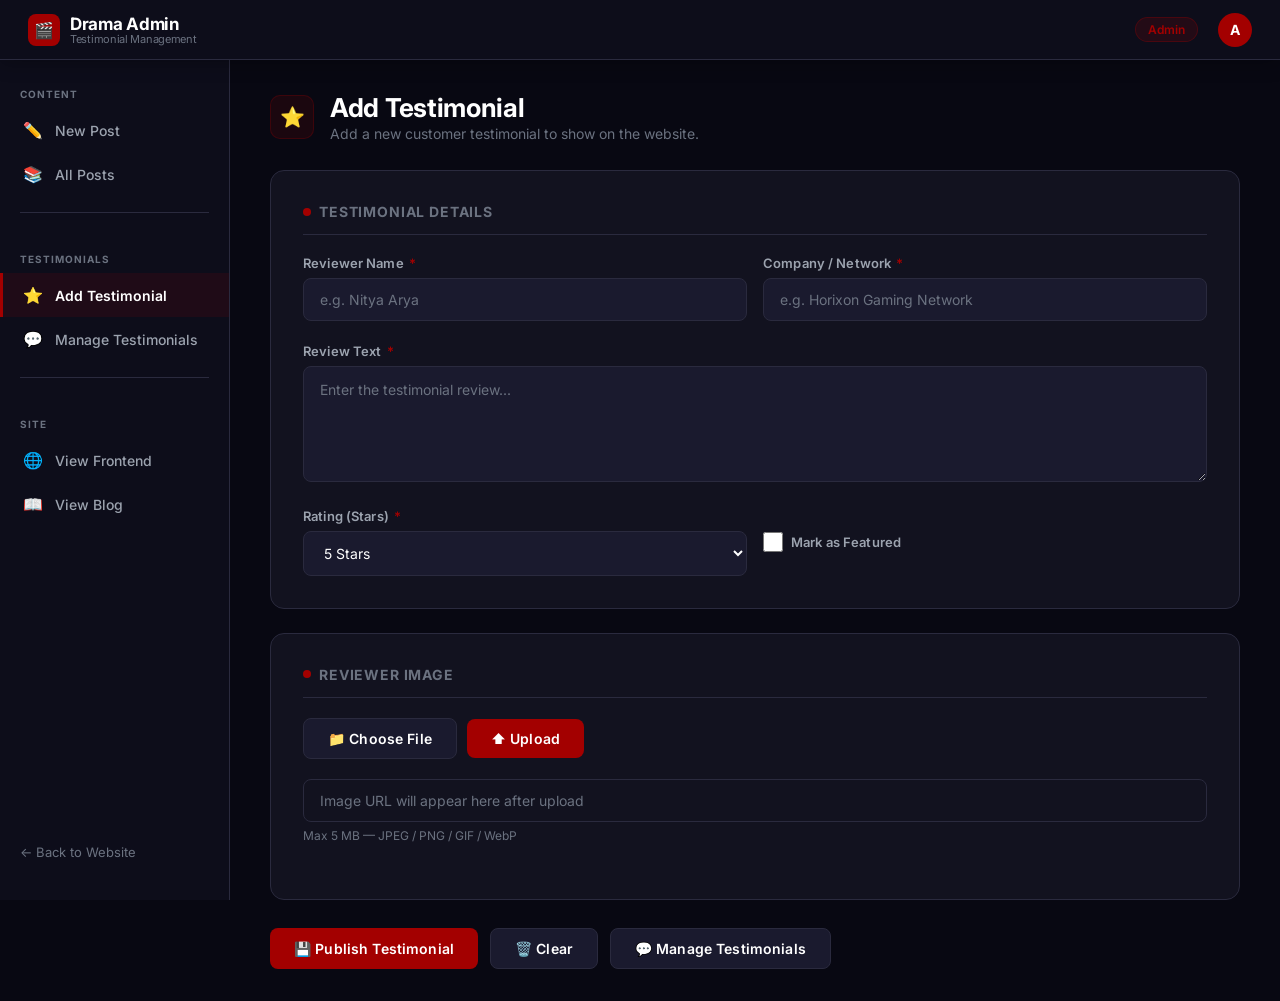
==== add-testimonial.html @ d1067a59 "testimonials added" ====
<!DOCTYPE html>
<html lang="en">
<head>
    <meta charset="UTF-8">
    <meta name="viewport" content="width=device-width, initial-scale=1.0">
    <title>Add Testimonial — Drama Admin</title>
    <link rel="stylesheet" href="css/admin.css">
</head>
<body>

    <!-- Top Bar -->
    <div class="admin-topbar">
        <a href="index.html" class="topbar-logo">
            <div class="topbar-logo-icon">🎬</div>
            <div>
                Drama Admin
                <span class="topbar-title-sub">Testimonial Management</span>
            </div>
        </a>
        <div class="topbar-spacer"></div>
        <span class="topbar-badge">Admin</span>
        <div class="topbar-avatar">A</div>
    </div>

    <!-- Layout -->
    <div class="admin-layout">

        <!-- Sidebar -->
        <aside class="admin-sidebar">
            <span class="sidebar-section-label">Content</span>
            <a href="index.html" class="sidebar-nav-btn">
                <span class="nav-icon">✏️</span> New Post
            </a>
            <a href="manage.html" class="sidebar-nav-btn">
                <span class="nav-icon">📚</span> All Posts
            </a>

            <div class="sidebar-divider"></div>

            <span class="sidebar-section-label">Testimonials</span>
            <a href="add-testimonial.html" class="sidebar-nav-btn active">
                <span class="nav-icon">⭐</span> Add Testimonial
            </a>
            <a href="manage-testimonials.html" class="sidebar-nav-btn">
                <span class="nav-icon">💬</span> Manage Testimonials
            </a>

            <div class="sidebar-divider"></div>

            <span class="sidebar-section-label">Site</span>
            <a href="../index.html" class="sidebar-nav-btn" target="_blank">
                <span class="nav-icon">🌐</span> View Frontend
            </a>
            <a href="../blogs.html" class="sidebar-nav-btn" target="_blank">
                <span class="nav-icon">📖</span> View Blog
            </a>

            <div class="sidebar-footer">
                <a href="../index.html" class="sidebar-footer-link">← Back to Website</a>
            </div>
        </aside>

        <!-- Main Workspace -->
        <main class="admin-main">

            <div class="workspace-header">
                <div class="workspace-header-icon">⭐</div>
                <div>
                    <h1>Add Testimonial</h1>
                    <p>Add a new customer testimonial to show on the website.</p>
                </div>
            </div>

            <div class="success-message" id="successMessage">
                ✅ Testimonial published successfully! <a href="manage-testimonials.html">View all testimonials →</a>
            </div>
            <div class="error-message" id="errorMessage"></div>

            <form id="testimonialForm" autocomplete="off">

                <!-- Post Details -->
                <div class="workspace-card">
                    <div class="workspace-card-title">
                        <span class="card-dot"></span> Testimonial Details
                    </div>

                    <div style="display:grid; grid-template-columns:1fr 1fr; gap:16px;">
                        <div class="form-group">
                            <label>Reviewer Name <span class="required">*</span></label>
                            <input type="text" id="name" required maxlength="100" placeholder="e.g. Nitya Arya">
                        </div>

                        <div class="form-group">
                            <label>Company / Network <span class="required">*</span></label>
                            <input type="text" id="company" required maxlength="150" placeholder="e.g. Horixon Gaming Network">
                        </div>
                    </div>

                    <div class="form-group">
                        <label>Review Text <span class="required">*</span></label>
                        <textarea id="text" required maxlength="1000" rows="4" placeholder="Enter the testimonial review..."></textarea>
                    </div>

                    <div style="display:grid; grid-template-columns:1fr 1fr; gap:16px;">
                        <div class="form-group" style="margin-bottom:0;">
                            <label>Rating (Stars) <span class="required">*</span></label>
                            <select id="rating" required>
                                <option value="5">5 Stars</option>
                                <option value="4">4 Stars</option>
                                <option value="3">3 Stars</option>
                                <option value="2">2 Stars</option>
                                <option value="1">1 Star</option>
                            </select>
                        </div>
                        <div class="form-group" style="margin-bottom:0; display:flex; align-items:center; gap:8px;">
                            <input type="checkbox" id="isFeatured" style="width:20px; height:20px;">
                            <label for="isFeatured" style="margin-bottom:0; cursor:pointer;">Mark as Featured</label>
                        </div>
                    </div>
                </div>

                <!-- Reviewer Image -->
                <div class="workspace-card">
                    <div class="workspace-card-title">
                        <span class="card-dot"></span> Reviewer Image
                    </div>
                    <div class="form-group">
                        <div class="upload-btn-container">
                            <input type="file" id="imageFile" accept="image/*" style="display:none;">
                            <button type="button" class="btn btn-secondary" onclick="document.getElementById('imageFile').click()">
                                📁 Choose File
                            </button>
                            <button type="button" class="btn btn-primary" onclick="uploadImage()" id="uploadBtn" disabled>
                                ⬆️ Upload
                            </button>
                            <span id="uploadStatus"></span>
                        </div>
                        <input type="text" id="image" required readonly placeholder="Image URL will appear here after upload" style="background:var(--bg-card); cursor:not-allowed; margin-top:10px;">
                        <div class="help-text">Max 5 MB — JPEG / PNG / GIF / WebP</div>
                    </div>
                    <div class="image-preview-box" id="imagePreview">
                        <img id="previewImg" alt="Preview">
                    </div>
                </div>

                <!-- Actions -->
                <div class="button-group">
                    <button type="submit" class="btn btn-primary">💾 Publish Testimonial</button>
                    <button type="button" class="btn btn-secondary" onclick="clearForm()">🗑️ Clear</button>
                    <a href="manage-testimonials.html" class="btn btn-secondary">💬 Manage Testimonials</a>
                </div>

            </form>
        </main>
    </div>

    <script>
    // Assuming backend on same server/port structure or local port 5001
    // Usually admin uses the deployed URL but we use the same base logic as blog
    const API_BASE = (window.location.protocol === 'file:' || window.location.hostname === 'localhost' || window.location.hostname === '127.0.0.1')
        ? 'http://localhost:5001' 
        : 'https://streamplaydrama-backend.onrender.com';
    const API_URL    = `${API_BASE}/api/testimonials`;
    const UPLOAD_URL = `${API_BASE}/api/upload`;

    // ─────────────────────────────────────────────
    // Image upload
    // ─────────────────────────────────────────────
    document.getElementById('imageFile').addEventListener('change', function(e) {
        const file = e.target.files[0];
        document.getElementById('uploadBtn').disabled = !file;
        document.getElementById('uploadStatus').textContent = file ? `Selected: ${file.name}` : '';
        document.getElementById('uploadStatus').style.color = '#F5A623';
    });

    async function uploadImage() {
        const fileInput = document.getElementById('imageFile');
        const file = fileInput.files[0];
        if (!file) return alert('Please choose an image first');
        if (file.size > 5 * 1024 * 1024) return alert('File must be under 5 MB');

        const btn = document.getElementById('uploadBtn');
        const status = document.getElementById('uploadStatus');
        btn.disabled = true;
        btn.textContent = '⏳ Uploading…';
        status.textContent = 'Uploading…';

        try {
            const fd = new FormData();
            fd.append('image', file);
            const res  = await fetch(UPLOAD_URL, { method: 'POST', body: fd });
            const data = await res.json();
            if (data.success) {
                document.getElementById('image').value = data.data.url;
                document.getElementById('previewImg').src = API_BASE + data.data.url;
                document.getElementById('imagePreview').style.display = 'block';
                status.textContent = '✅ Uploaded!';
                status.style.color = '#10B981';
                btn.textContent = '✅ Done';
                setTimeout(() => { btn.textContent = '⬆️ Upload'; status.textContent = data.data.filename; }, 3000);
            } else throw new Error(data.message || 'Upload failed');
        } catch (err) {
            status.textContent = '❌ Failed'; status.style.color = '#DC2626';
            btn.textContent = '⬆️ Upload'; btn.disabled = false;
            alert('Upload error: ' + err.message);
        }
    }

    // ─────────────────────────────────────────────
    // Submit
    // ─────────────────────────────────────────────
    document.getElementById('testimonialForm').addEventListener('submit', async e => {
        e.preventDefault();

        const payload = {
            name: document.getElementById('name').value,
            company: document.getElementById('company').value,
            text: document.getElementById('text').value,
            rating: parseInt(document.getElementById('rating').value),
            isFeatured: document.getElementById('isFeatured').checked,
            image: document.getElementById('image').value
        };

        const btn = e.target.querySelector('[type="submit"]');
        btn.disabled = true; btn.textContent = '⏳ Publishing…';

        try {
            const res  = await fetch(API_URL, {
                method: 'POST',
                headers: { 'Content-Type': 'application/json' },
                body: JSON.stringify(payload)
            });
            const data = await res.json();
            if (data.success) {
                document.getElementById('successMessage').style.display = 'block';
                document.getElementById('errorMessage').style.display   = 'none';
                clearForm();
                window.scrollTo({ top: 0, behavior: 'smooth' });
            } else throw new Error(data.message || 'Create failed');
        } catch (err) {
            document.getElementById('errorMessage').textContent = '❌ ' + err.message;
            document.getElementById('errorMessage').style.display   = 'block';
            document.getElementById('successMessage').style.display = 'none';
            window.scrollTo({ top: 0, behavior: 'smooth' });
        } finally {
            btn.disabled = false; btn.textContent = '💾 Publish Testimonial';
        }
    });

    // ─────────────────────────────────────────────
    // Clear form
    // ─────────────────────────────────────────────
    function clearForm() {
        document.getElementById('testimonialForm').reset();
        document.getElementById('uploadBtn').disabled = true;
        document.getElementById('uploadStatus').textContent = '';
        document.getElementById('imagePreview').style.display = 'none';
    }
    </script>
</body>
</html>
---- css/admin.css ----
/* =============================================================
   Drama Platform Admin Panel — Crimson Cinema Dark Theme
   Sidebar + Workspace Layout
   ============================================================= */

@import url('https://fonts.googleapis.com/css2?family=Inter:wght@300;400;500;600;700;800&display=swap');

* {
    margin: 0;
    padding: 0;
    box-sizing: border-box;
}

:root {
    --bg-deep:    #080812;
    --bg-dark:    #0D0D1A;
    --bg-card:    #12121F;
    --surface:    #1A1A2E;
    --surface-2:  #1F1F32;
    --border:     #2A2A3E;
    --border-light: rgba(255,255,255,0.06);
    --primary:    #A30000;
    --primary-hover: #C00000;
    --accent:     #F5A623;
    --text-primary:   #FFFFFF;
    --text-secondary: #9CA3AF;
    --text-muted:     #6B7280;
    --green:      #10B981;
    --red-alert:  #DC2626;
    --shadow:     rgba(163,0,0,0.25);
}

body {
    font-family: 'Inter', -apple-system, BlinkMacSystemFont, 'Segoe UI', sans-serif;
    background: var(--bg-deep);
    color: var(--text-primary);
    min-height: 100vh;
    display: flex;
    flex-direction: column;
}

/* ============================================================
   TOP NAV BAR
   ============================================================ */
.admin-topbar {
    height: 60px;
    background: var(--bg-dark);
    border-bottom: 1px solid var(--border);
    display: flex;
    align-items: center;
    padding: 0 28px;
    gap: 20px;
    position: sticky;
    top: 0;
    z-index: 100;
    box-shadow: 0 2px 20px rgba(0,0,0,0.3);
}

.topbar-logo {
    display: flex;
    align-items: center;
    gap: 10px;
    font-size: 17px;
    font-weight: 700;
    color: var(--text-primary);
    text-decoration: none;
    letter-spacing: -0.3px;
}

.topbar-logo-icon {
    width: 32px;
    height: 32px;
    background: var(--primary);
    border-radius: 8px;
    display: flex;
    align-items: center;
    justify-content: center;
    font-size: 16px;
}

.topbar-title-sub {
    font-size: 11px;
    font-weight: 400;
    color: var(--text-muted);
    display: block;
    line-height: 1;
}

.topbar-spacer { flex: 1; }

.topbar-badge {
    background: rgba(163,0,0,0.15);
    border: 1px solid rgba(163,0,0,0.3);
    color: var(--primary);
    font-size: 12px;
    font-weight: 600;
    padding: 4px 12px;
    border-radius: 20px;
}

.topbar-avatar {
    width: 34px;
    height: 34px;
    background: var(--primary);
    border-radius: 50%;
    display: flex;
    align-items: center;
    justify-content: center;
    font-size: 14px;
    font-weight: 700;
    cursor: pointer;
}

/* ============================================================
   LAYOUT: SIDEBAR + WORKSPACE
   ============================================================ */
.admin-layout {
    display: flex;
    flex: 1;
    min-height: calc(100vh - 60px);
}

/* ============================================================
   SIDEBAR
   ============================================================ */
.admin-sidebar {
    width: 230px;
    flex-shrink: 0;
    background: var(--bg-dark);
    border-right: 1px solid var(--border);
    padding: 28px 0 40px;
    display: flex;
    flex-direction: column;
    gap: 0;
    position: sticky;
    top: 60px;
    height: calc(100vh - 60px);
    overflow-y: auto;
}

.sidebar-section-label {
    font-size: 10px;
    font-weight: 700;
    text-transform: uppercase;
    letter-spacing: 0.1em;
    color: var(--text-muted);
    padding: 0 20px;
    margin-bottom: 8px;
    margin-top: 24px;
}

.sidebar-section-label:first-child {
    margin-top: 0;
}

.sidebar-nav-btn {
    display: flex;
    align-items: center;
    gap: 12px;
    padding: 12px 20px;
    color: var(--text-secondary);
    text-decoration: none;
    font-size: 14px;
    font-weight: 500;
    border-left: 3px solid transparent;
    cursor: pointer;
    background: none;
    border-top: none;
    border-right: none;
    border-bottom: none;
    width: 100%;
    text-align: left;
    transition: all 0.2s ease;
    position: relative;
}

.sidebar-nav-btn .nav-icon {
    width: 20px;
    text-align: center;
    font-size: 16px;
    flex-shrink: 0;
}

.sidebar-nav-btn:hover {
    background: rgba(255,255,255,0.04);
    color: var(--text-primary);
    border-left-color: var(--border);
}

.sidebar-nav-btn.active {
    background: rgba(163,0,0,0.12);
    color: var(--text-primary);
    border-left-color: var(--primary);
    font-weight: 600;
}

.sidebar-nav-btn.active .nav-icon {
    color: var(--primary);
}

.sidebar-divider {
    height: 1px;
    background: var(--border);
    margin: 16px 20px;
}

.sidebar-footer {
    margin-top: auto;
    padding: 16px 20px 0;
}

.sidebar-footer-link {
    display: flex;
    align-items: center;
    gap: 8px;
    color: var(--text-muted);
    font-size: 13px;
    text-decoration: none;
    transition: color 0.2s ease;
}

.sidebar-footer-link:hover {
    color: var(--text-secondary);
}

/* ============================================================
   MAIN WORKSPACE
   ============================================================ */
.admin-main {
    flex: 1;
    padding: 32px 40px;
    overflow-y: auto;
    background: var(--bg-deep);
}

.workspace-header {
    display: flex;
    align-items: center;
    gap: 16px;
    margin-bottom: 28px;
}

.workspace-header-icon {
    width: 44px;
    height: 44px;
    background: rgba(163,0,0,0.12);
    border: 1px solid rgba(163,0,0,0.25);
    border-radius: 10px;
    display: flex;
    align-items: center;
    justify-content: center;
    font-size: 20px;
    flex-shrink: 0;
}

.workspace-header h1 {
    font-size: 26px;
    font-weight: 700;
    color: var(--text-primary);
    letter-spacing: -0.3px;
    margin: 0;
}

.workspace-header p {
    font-size: 14px;
    color: var(--text-muted);
    margin: 2px 0 0;
}

.workspace-card {
    background: var(--bg-card);
    border: 1px solid var(--border);
    border-radius: 14px;
    padding: 32px;
    margin-bottom: 24px;
}

.workspace-card-title {
    font-size: 14px;
    font-weight: 700;
    text-transform: uppercase;
    letter-spacing: 0.06em;
    color: var(--text-muted);
    margin-bottom: 20px;
    padding-bottom: 14px;
    border-bottom: 1px solid var(--border);
    display: flex;
    align-items: center;
    gap: 8px;
}

.workspace-card-title .card-dot {
    width: 8px;
    height: 8px;
    border-radius: 50%;
    background: var(--primary);
    flex-shrink: 0;
}

/* ============================================================
   FORM ELEMENTS
   ============================================================ */
.form-group {
    margin-bottom: 22px;
}

label {
    display: block;
    margin-bottom: 7px;
    color: var(--text-secondary);
    font-weight: 600;
    font-size: 13px;
    letter-spacing: 0.01em;
}

label .required {
    color: var(--primary);
    margin-left: 2px;
}

input[type="text"],
input[type="url"],
textarea,
select {
    width: 100%;
    padding: 12px 16px;
    border: 1.5px solid var(--border);
    border-radius: 8px;
    font-size: 14px;
    transition: all 0.25s ease;
    font-family: inherit;
    background: var(--surface);
    color: var(--text-primary);
    outline: none;
}

input[type="text"]::placeholder,
textarea::placeholder {
    color: var(--text-muted);
}

input:focus,
textarea:focus,
select:focus {
    border-color: var(--primary);
    box-shadow: 0 0 0 3px rgba(163, 0, 0, 0.12);
    background: var(--surface-2);
}

select option {
    background: var(--surface);
}

textarea {
    resize: vertical;
    min-height: 90px;
    line-height: 1.6;
}

.char-count {
    font-size: 11px;
    color: var(--text-muted);
    margin-top: 5px;
    text-align: right;
}

.help-text {
    font-size: 12px;
    color: var(--text-muted);
    margin-top: 5px;
    line-height: 1.5;
}

/* ============================================================
   BUTTONS
   ============================================================ */
.btn {
    padding: 11px 24px;
    border: none;
    border-radius: 8px;
    font-size: 14px;
    font-weight: 600;
    cursor: pointer;
    transition: all 0.25s ease;
    display: inline-flex;
    align-items: center;
    gap: 8px;
    font-family: inherit;
    text-decoration: none;
    letter-spacing: 0.01em;
}

.btn-primary {
    background: var(--primary);
    color: white;
}

.btn-primary:hover {
    background: var(--primary-hover);
    transform: translateY(-1px);
    box-shadow: 0 6px 20px rgba(163, 0, 0, 0.35);
}

.btn-secondary {
    background: var(--surface);
    color: var(--text-primary);
    border: 1.5px solid var(--border);
}

.btn-secondary:hover {
    background: var(--surface-2);
    border-color: rgba(255,255,255,0.12);
}

.btn-success {
    background: var(--green);
    color: white;
}

.btn-success:hover {
    background: #059669;
    transform: translateY(-1px);
    box-shadow: 0 6px 20px rgba(16, 185, 129, 0.3);
}

.btn-danger {
    background: var(--red-alert);
    color: white;
}

.btn-danger:hover {
    background: #B91C1C;
}

.button-group {
    display: flex;
    gap: 12px;
    margin-top: 28px;
    flex-wrap: wrap;
}

/* ============================================================
   TAGS
   ============================================================ */
.tags-input {
    display: flex;
    flex-wrap: wrap;
    gap: 8px;
    padding: 10px 14px;
    border: 1.5px solid var(--border);
    border-radius: 8px;
    min-height: 48px;
    background: var(--surface);
    cursor: text;
    transition: all 0.25s ease;
}

.tags-input:focus-within {
    border-color: var(--primary);
    box-shadow: 0 0 0 3px rgba(163, 0, 0, 0.12);
}

.tag {
    background: rgba(163,0,0,0.18);
    border: 1px solid rgba(163,0,0,0.35);
    color: var(--text-primary);
    padding: 4px 12px;
    border-radius: 20px;
    font-size: 13px;
    display: flex;
    align-items: center;
    gap: 6px;
    font-weight: 500;
}

.tag-remove {
    background: none;
    border: none;
    color: var(--text-muted);
    cursor: pointer;
    font-weight: bold;
    padding: 0;
    width: 16px;
    height: 16px;
    border-radius: 50%;
    display: flex;
    align-items: center;
    justify-content: center;
    font-size: 13px;
    transition: all 0.2s ease;
}

.tag-remove:hover {
    background: rgba(255,255,255,0.15);
    color: white;
}

.tag-input {
    border: none;
    outline: none;
    flex: 1;
    min-width: 120px;
    padding: 4px 6px;
    background: transparent;
    color: var(--text-primary);
    font-size: 14px;
    font-family: inherit;
}

/* ============================================================
   CONTENT SECTIONS (Rich Text)
   ============================================================ */
.sections-container {
    display: flex;
    flex-direction: column;
    gap: 16px;
    margin-bottom: 16px;
}

.section-item {
    background: var(--surface);
    border: 1.5px solid var(--border);
    border-radius: 10px;
    overflow: hidden;
    transition: border-color 0.2s ease;
}

.section-item:focus-within {
    border-color: rgba(163,0,0,0.4);
}

.section-header {
    display: flex;
    justify-content: space-between;
    align-items: center;
    padding: 14px 20px;
    background: var(--bg-card);
    border-bottom: 1px solid var(--border);
}

.section-number {
    font-size: 13px;
    font-weight: 700;
    color: var(--accent);
    display: flex;
    align-items: center;
    gap: 8px;
}

.section-number::before {
    content: '';
    width: 6px;
    height: 6px;
    border-radius: 50%;
    background: var(--accent);
    display: inline-block;
}

.section-body {
    padding: 18px 20px;
}

.section-body .form-group {
    margin-bottom: 16px;
}

.section-body .form-group:last-child {
    margin-bottom: 0;
}

.remove-section {
    background: rgba(220,38,38,0.12);
    color: var(--red-alert);
    border: 1px solid rgba(220,38,38,0.25);
    padding: 5px 14px;
    border-radius: 6px;
    cursor: pointer;
    font-size: 12px;
    font-weight: 600;
    transition: all 0.2s ease;
    font-family: inherit;
}

.remove-section:hover {
    background: var(--red-alert);
    color: white;
    border-color: var(--red-alert);
}

/* ============================================================
   CKEDITOR WRAPPER
   ============================================================ */
.ck-editor-wrapper {
    border: 1.5px solid var(--border);
    border-radius: 8px;
    overflow: hidden;
    transition: border-color 0.25s ease;
    background: var(--surface);
}

.ck-editor-wrapper:focus-within {
    border-color: var(--primary);
    box-shadow: 0 0 0 3px rgba(163, 0, 0, 0.12);
}

/* Override CKEditor toolbar to match dark theme */
.cke_chrome { border: none !important; border-radius: 0 !important; }
.cke_top {
    background: #1A1A2E !important;
    border-bottom: 1px solid #2A2A3E !important;
    padding: 6px 10px !important;
}
.cke_bottom {
    background: #1A1A2E !important;
    border-top: 1px solid #2A2A3E !important;
}
.cke_editable {
    background: #12121F !important;
    color: #D1D5DB !important;
    font-size: 15px !important;
    line-height: 1.7 !important;
    min-height: 200px !important;
    padding: 16px !important;
}
.cke_button__bold_label,
.cke_button__italic_label,
.cke_toolgroup a.cke_button { border-radius: 4px !important; }
.cke_button:hover, .cke_button_on { background: rgba(163,0,0,0.2) !important; }

/* ============================================================
   SUCCESS / ERROR MESSAGES
   ============================================================ */
.success-message,
.error-message {
    padding: 14px 20px;
    border-radius: 10px;
    margin-bottom: 20px;
    display: none;
    font-weight: 600;
    font-size: 14px;
    align-items: center;
    gap: 10px;
}

.success-message {
    background: rgba(16, 185, 129, 0.12);
    color: var(--green);
    border: 1px solid rgba(16, 185, 129, 0.3);
}

.success-message a {
    color: var(--green);
    text-decoration: underline;
}

.error-message {
    background: rgba(220, 38, 38, 0.12);
    color: #FCA5A5;
    border: 1px solid rgba(220, 38, 38, 0.3);
}

/* ============================================================
   IMAGE UPLOAD
   ============================================================ */
.upload-btn-container {
    display: flex;
    gap: 10px;
    margin-bottom: 10px;
    align-items: center;
    flex-wrap: wrap;
}

.upload-btn-container .btn {
    flex: 0 0 auto;
}

#uploadStatus {
    display: flex;
    align-items: center;
    color: var(--text-muted);
    font-size: 13px;
}

.image-preview-box {
    margin-top: 12px;
    padding: 12px;
    background: var(--surface);
    border: 1px dashed var(--border);
    border-radius: 8px;
    display: none;
    width: fit-content;
}

.image-preview-box img {
    max-width: 280px;
    max-height: 180px;
    border-radius: 8px;
    display: block;
}

/* ============================================================
   MANAGE TABLE / BLOG CARDS
   ============================================================ */
.filters {
    display: flex;
    gap: 14px;
    margin-bottom: 24px;
    flex-wrap: wrap;
}

.search-input {
    flex: 1;
    min-width: 200px;
}

.category-filter {
    width: 200px;
    flex-shrink: 0;
}

.blog-card-manage {
    display: flex;
    gap: 20px;
    align-items: flex-start;
    background: var(--surface);
    border: 1px solid var(--border);
    border-radius: 12px;
    padding: 18px;
    margin-bottom: 14px;
    transition: all 0.2s ease;
}

.blog-card-manage:hover {
    border-color: rgba(163,0,0,0.35);
    background: var(--surface-2);
}

.blog-image-thumb {
    width: 120px;
    height: 80px;
    object-fit: cover;
    border-radius: 8px;
    flex-shrink: 0;
    border: 1px solid var(--border);
}

.blog-info {
    flex: 1;
    min-width: 0;
}

.blog-title {
    font-size: 16px;
    font-weight: 600;
    color: var(--text-primary);
    margin-bottom: 8px;
    line-height: 1.4;
}

.blog-meta {
    display: flex;
    gap: 12px;
    margin-bottom: 10px;
    flex-wrap: wrap;
}

.blog-category {
    display: inline-block;
    background: rgba(163,0,0,0.18);
    border: 1px solid rgba(163,0,0,0.3);
    color: #FCA5A5;
    padding: 2px 10px;
    border-radius: 4px;
    font-size: 12px;
    font-weight: 600;
}

.blog-meta span {
    color: var(--text-muted);
    font-size: 13px;
}

.blog-excerpt {
    color: var(--text-secondary);
    font-size: 14px;
    line-height: 1.5;
    display: -webkit-box;
    -webkit-line-clamp: 2;
    -webkit-box-orient: vertical;
    overflow: hidden;
}

.blog-actions {
    display: flex;
    flex-direction: column;
    gap: 8px;
    flex-shrink: 0;
}

.btn-icon {
    padding: 8px 16px;
    border: 1.5px solid var(--border);
    border-radius: 8px;
    font-size: 13px;
    font-weight: 600;
    cursor: pointer;
    transition: all 0.2s ease;
    font-family: inherit;
    display: inline-flex;
    align-items: center;
    gap: 6px;
    background: var(--bg-card);
    color: var(--text-secondary);
    min-width: 90px;
    justify-content: center;
}

.btn-edit {
    border-color: rgba(245,166,35,0.3);
    color: var(--accent);
}

.btn-edit:hover {
    background: rgba(245,166,35,0.1);
    border-color: var(--accent);
}

.btn-delete {
    border-color: rgba(220,38,38,0.3);
    color: #FCA5A5;
}

.btn-delete:hover {
    background: rgba(220,38,38,0.12);
    border-color: var(--red-alert);
}

.no-blogs {
    text-align: center;
    padding: 80px 20px;
}

.no-blogs-icon {
    font-size: 56px;
    margin-bottom: 16px;
    opacity: 0.5;
}

.no-blogs h3 {
    color: var(--text-primary);
    font-size: 24px;
    margin-bottom: 8px;
}

.no-blogs p {
    color: var(--text-muted);
    font-size: 15px;
    margin-bottom: 20px;
}

.loading {
    text-align: center;
    padding: 60px 20px;
    color: var(--text-muted);
    font-size: 15px;
}

/* ============================================================
   PAGINATION
   ============================================================ */
.pagination {
    display: flex;
    align-items: center;
    justify-content: center;
    gap: 14px;
    margin-top: 28px;
}

.pagination button {
    padding: 10px 22px;
    background: var(--surface);
    border: 1.5px solid var(--border);
    border-radius: 8px;
    color: var(--text-primary);
    font-size: 14px;
    font-weight: 600;
    cursor: pointer;
    font-family: inherit;
    transition: all 0.2s ease;
}

.pagination button:hover:not(:disabled) {
    background: var(--primary);
    border-color: var(--primary);
}

.pagination button:disabled {
    opacity: 0.35;
    cursor: not-allowed;
}

.page-info {
    color: var(--text-muted);
    font-size: 14px;
}

/* ============================================================
   MODAL
   ============================================================ */
.modal {
    display: none;
    position: fixed;
    inset: 0;
    background: rgba(0,0,0,0.7);
    backdrop-filter: blur(4px);
    z-index: 1000;
    align-items: center;
    justify-content: center;
    padding: 20px;
}

.modal[style*="block"] {
    display: flex !important;
}

.modal-content {
    background: var(--bg-card);
    border: 1px solid var(--border);
    border-radius: 16px;
    max-width: 640px;
    width: 100%;
    max-height: 90vh;
    overflow-y: auto;
    box-shadow: 0 30px 80px rgba(0,0,0,0.6);
}

.modal-small {
    max-width: 440px;
}

.modal-header {
    display: flex;
    justify-content: space-between;
    align-items: center;
    padding: 24px 30px;
    border-bottom: 1px solid var(--border);
}

.modal-header h2 {
    font-size: 20px;
    font-weight: 700;
    color: var(--text-primary);
    margin: 0;
}

.close {
    font-size: 24px;
    color: var(--text-muted);
    cursor: pointer;
    line-height: 1;
    transition: color 0.2s ease;
    user-select: none;
}

.close:hover { color: var(--text-primary); }

.modal-body {
    padding: 24px 30px;
}

.modal-body p {
    color: var(--text-secondary);
    font-size: 15px;
    margin-bottom: 12px;
}

.modal-body .delete-blog-title {
    color: var(--text-primary);
    font-weight: 700;
    font-size: 16px;
}

.modal-body .warning-text {
    color: #FCA5A5;
    font-size: 13px;
    font-weight: 600;
}

form[style*="padding"] {
    padding: 24px 30px !important;
}

/* ============================================================
   MANAGE HEADER
   ============================================================ */
.header {
    display: flex;
    align-items: center;
    justify-content: space-between;
    margin-bottom: 6px;
}

.header h1 {
    font-size: 26px;
    font-weight: 700;
    color: var(--text-primary);
    margin: 0;
}

.nav-buttons { display: flex; gap: 10px; }

.subtitle {
    color: var(--text-muted);
    font-size: 14px;
    margin-bottom: 28px;
}

/* ============================================================
   STATS CHIPS (optional quick stats row)
   ============================================================ */
.stats-row {
    display: flex;
    gap: 14px;
    margin-bottom: 28px;
    flex-wrap: wrap;
}

.stat-chip {
    flex: 1;
    min-width: 130px;
    background: var(--surface);
    border: 1px solid var(--border);
    border-radius: 10px;
    padding: 16px 20px;
    display: flex;
    flex-direction: column;
    gap: 4px;
}

.stat-value {
    font-size: 26px;
    font-weight: 800;
    color: var(--text-primary);
}

.stat-label {
    font-size: 12px;
    font-weight: 600;
    color: var(--text-muted);
    text-transform: uppercase;
    letter-spacing: 0.05em;
}

/* ============================================================
   MOBILE RESPONSIVE
   ============================================================ */
@media (max-width: 900px) {
    .admin-layout {
        flex-direction: column;
    }

    .admin-sidebar {
        width: 100%;
        height: auto;
        position: relative;
        top: 0;
        flex-direction: row;
        flex-wrap: wrap;
        padding: 14px 20px;
        gap: 6px;
        border-right: none;
        border-bottom: 1px solid var(--border);
    }

    .sidebar-section-label { display: none; }
    .sidebar-divider { display: none; }
    .sidebar-footer { display: none; }

    .sidebar-nav-btn {
        flex: 0 0 auto;
        border-left: none;
        border-bottom: 3px solid transparent;
        padding: 8px 16px;
        border-radius: 8px;
        background: var(--surface);
    }

    .sidebar-nav-btn.active {
        background: rgba(163,0,0,0.15);
        border-bottom-color: var(--primary);
    }

    .admin-main {
        padding: 24px 20px;
    }
}

@media (max-width: 600px) {
    .admin-topbar {
        padding: 0 16px;
        gap: 12px;
    }

    .workspace-card {
        padding: 20px 16px;
    }

    .button-group {
        flex-direction: column;
    }

    .btn { width: 100%; justify-content: center; }

    .upload-btn-container {
        flex-direction: column;
        align-items: stretch;
    }

    .blog-card-manage {
        flex-direction: column;
    }

    .blog-image-thumb {
        width: 100%;
        height: 180px;
    }

    .blog-actions {
        flex-direction: row;
    }

    .filters {
        flex-direction: column;
    }

    .category-filter { width: 100%; }
}
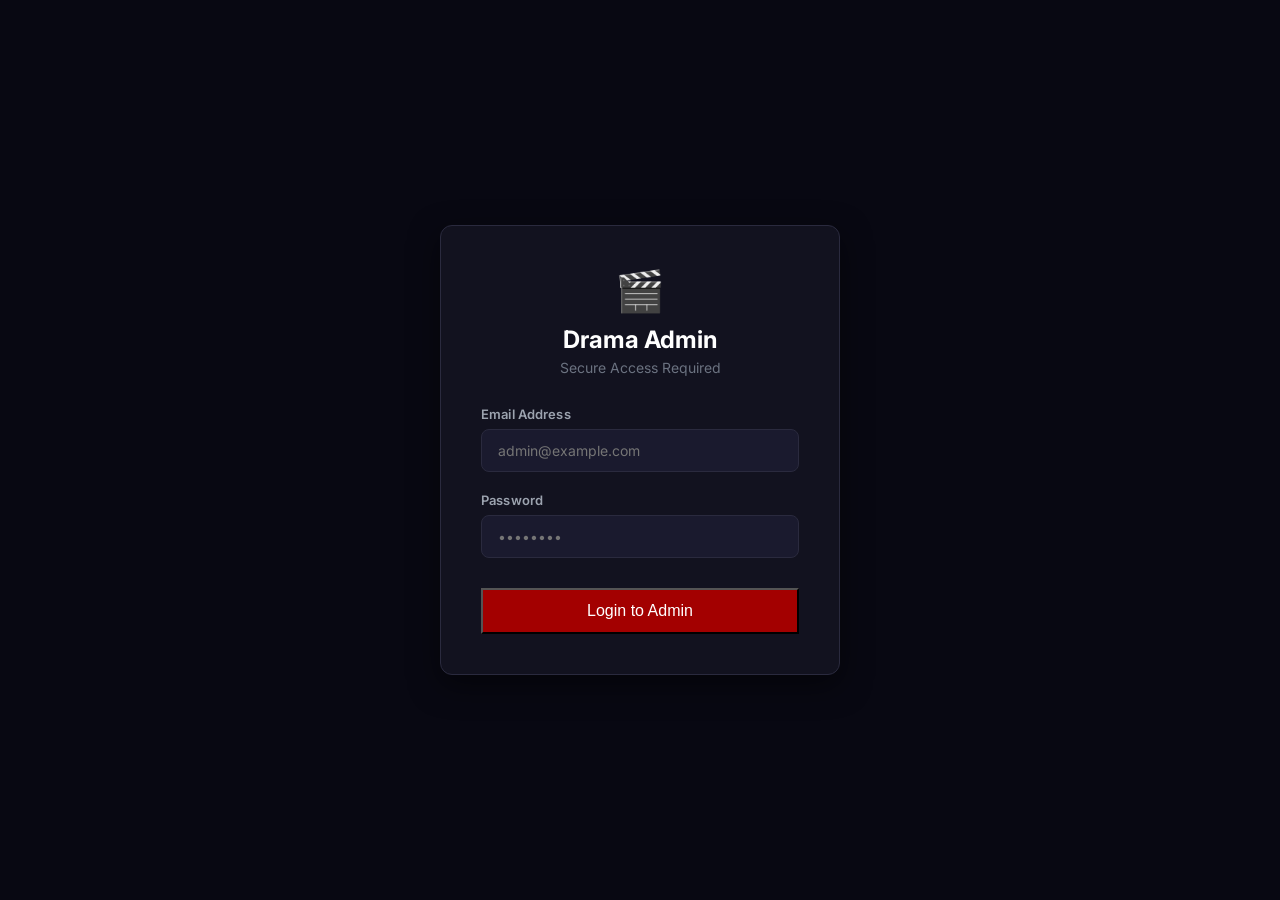
==== commit 76e6e6ef: "Authentication added" ====
--- a/add-testimonial.html
+++ b/add-testimonial.html
@@ -5,6 +5,9 @@
     <meta name="viewport" content="width=device-width, initial-scale=1.0">
     <title>Add Testimonial — Drama Admin</title>
     <link rel="stylesheet" href="css/admin.css">
+
+    <!-- Auth Guard -->
+    <script src="js/auth.js"></script>
 </head>
 <body>
 
@@ -20,6 +23,7 @@
         <div class="topbar-spacer"></div>
         <span class="topbar-badge">Admin</span>
         <div class="topbar-avatar">A</div>
+        <button onclick="logoutAdmin()" class="btn-primary" style="padding: 5px 10px; font-size: 12px; margin-left: 10px;">Logout</button>
     </div>
 
     <!-- Layout -->
--- a/css/admin.css
+++ b/css/admin.css
@@ -320,6 +320,8 @@
 
 input[type="text"],
 input[type="url"],
+input[type="email"],
+input[type="password"],
 textarea,
 select {
     width: 100%;
@@ -345,6 +347,16 @@
     border-color: var(--primary);
     box-shadow: 0 0 0 3px rgba(163, 0, 0, 0.12);
     background: var(--surface-2);
+}
+
+/* Fix Chrome Autofill Styling */
+input:-webkit-autofill,
+input:-webkit-autofill:hover, 
+input:-webkit-autofill:focus, 
+input:-webkit-autofill:active{
+    -webkit-box-shadow: 0 0 0 30px var(--surface) inset !important;
+    -webkit-text-fill-color: var(--text-primary) !important;
+    transition: background-color 5000s ease-in-out 0s;
 }
 
 select option {
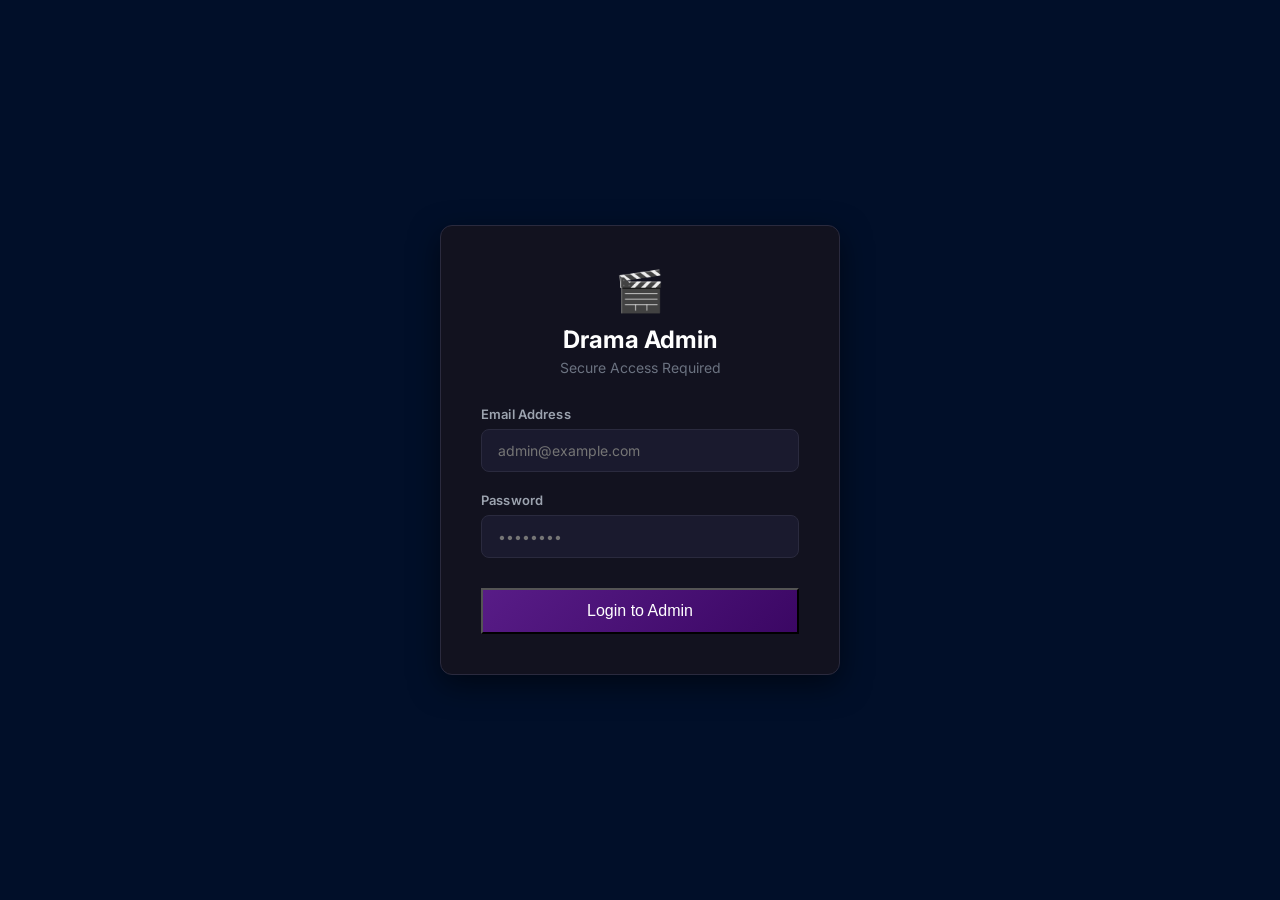
==== commit 28011ccd: "Admin Changes" ====
--- a/add-testimonial.html
+++ b/add-testimonial.html
@@ -13,17 +13,11 @@
 
     <!-- Top Bar -->
     <div class="admin-topbar">
-        <a href="index.html" class="topbar-logo">
-            <div class="topbar-logo-icon">🎬</div>
-            <div>
-                Drama Admin
-                <span class="topbar-title-sub">Testimonial Management</span>
-            </div>
-        </a>
+        <div class="topbar-logo" id="loggedInEmail" style="color: var(--primary);">
+            Loading...
+        </div>
         <div class="topbar-spacer"></div>
-        <span class="topbar-badge">Admin</span>
-        <div class="topbar-avatar">A</div>
-        <button onclick="logoutAdmin()" class="btn-primary" style="padding: 5px 10px; font-size: 12px; margin-left: 10px;">Logout</button>
+        <button onclick="logoutAdmin()" class="btn-logout">Logout</button>
     </div>
 
     <!-- Layout -->
@@ -49,7 +43,7 @@
                 <span class="nav-icon">💬</span> Manage Testimonials
             </a>
 
-            <div class="sidebar-divider"></div>
+            <!-- <div class="sidebar-divider"></div>
 
             <span class="sidebar-section-label">Site</span>
             <a href="../index.html" class="sidebar-nav-btn" target="_blank">
@@ -61,7 +55,7 @@
 
             <div class="sidebar-footer">
                 <a href="../index.html" class="sidebar-footer-link">← Back to Website</a>
-            </div>
+            </div> -->
         </aside>
 
         <!-- Main Workspace -->
--- a/css/admin.css
+++ b/css/admin.css
@@ -12,22 +12,22 @@
 }
 
 :root {
-    --bg-deep:    #080812;
-    --bg-dark:    #0D0D1A;
+    --bg-deep:    #010F29;
+    --bg-dark:    #010F29;
     --bg-card:    #12121F;
     --surface:    #1A1A2E;
     --surface-2:  #1F1F32;
     --border:     #2A2A3E;
     --border-light: rgba(255,255,255,0.06);
-    --primary:    #A30000;
-    --primary-hover: #C00000;
+    --primary:    #822AEE;
+    --primary-hover: #581C87;
     --accent:     #F5A623;
     --text-primary:   #FFFFFF;
     --text-secondary: #9CA3AF;
     --text-muted:     #6B7280;
     --green:      #10B981;
     --red-alert:  #DC2626;
-    --shadow:     rgba(163,0,0,0.25);
+    --shadow:     rgba(130,42,238,0.25);
 }
 
 body {
@@ -403,14 +403,14 @@
 }
 
 .btn-primary {
-    background: var(--primary);
+    background: linear-gradient(135deg, #581C87, #3B0764);
     color: white;
 }
 
 .btn-primary:hover {
-    background: var(--primary-hover);
+    background: linear-gradient(135deg, #6c23a5, #48097b);
     transform: translateY(-1px);
-    box-shadow: 0 6px 20px rgba(163, 0, 0, 0.35);
+    box-shadow: 0 6px 20px rgba(88, 28, 135, 0.35);
 }
 
 .btn-secondary {
@@ -442,6 +442,28 @@
 
 .btn-danger:hover {
     background: #B91C1C;
+}
+
+.btn-logout {
+    background: transparent;
+    color: var(--red-alert);
+    border: 1.5px solid var(--red-alert);
+    padding: 6px 14px;
+    font-size: 13px;
+    font-weight: 600;
+    border-radius: 6px;
+    cursor: pointer;
+    transition: all 0.25s ease;
+    margin-left: 15px;
+    display: inline-flex;
+    align-items: center;
+    justify-content: center;
+}
+
+.btn-logout:hover {
+    background: var(--red-alert);
+    color: white;
+    box-shadow: 0 4px 15px rgba(220, 38, 38, 0.3);
 }
 
 .button-group {
